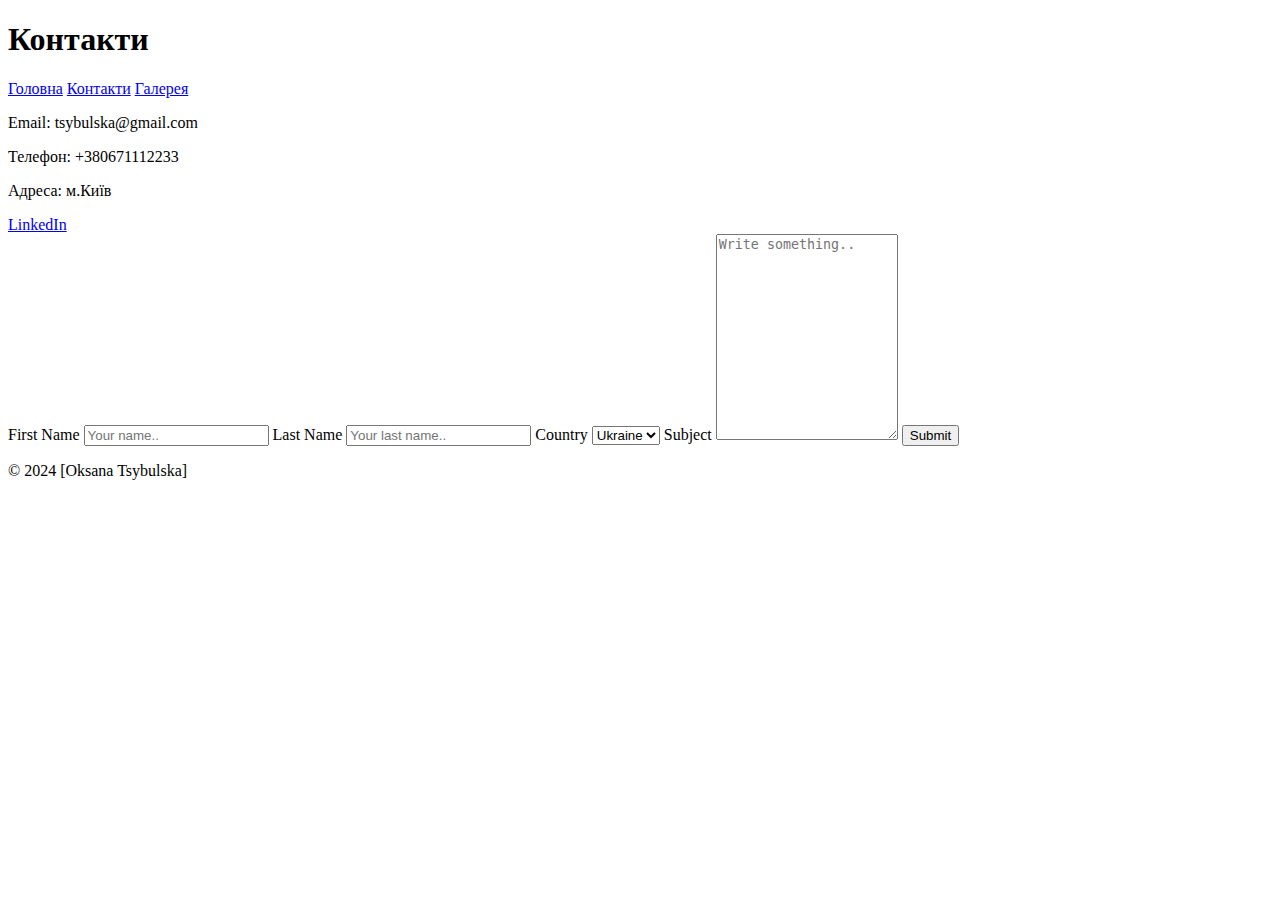
==== Pages/Contacs.html @ 02f0e853 "Updated Index.html, removed old files, added new Pages directory" ====
<!DOCTYPE html>
<html lang="uk">
<head>
    <meta charset="UTF-8">
    <title>Персональна сторінка</title>
</head>
<body>
<header> 
    <h1>Контакти</h1>
    <nav>
        <a href="file:///Users/oksana/Documents/QAManual/HW_Hillel/Homework%2021.1/Index.html">Головна</a>
        <a href="file:///Users/oksana/Documents/QAManual/HW_Hillel/Homework%2021.1/Pages/Contacs.html">Контакти</a>
        <a href="file:///Users/oksana/Documents/QAManual/HW_Hillel/Homework%2021.1/Pages/Images.html">Галерея</a>
        </nav>
</header>
   <section class="contact-info">
    <p>Email: tsybulska@gmail.com</p>
    <p>Телефон: +380671112233</p>
    <p>Адреса: м.Київ</p>
    <a href="https://www.linkedin.com/in/oksana-tsybulska-7b288a76">LinkedIn</a>
</section>

<div class="container">
    <form action="action_page.php">
        <label for="fname">First Name</label>
        <input type="text" id="fname" name="firstname" placeholder="Your name..">

        <label for="lname">Last Name</label>
        <input type="text" id="lname" name="lastname" placeholder="Your last name..">

        <label for="country">Country</label>
        <select id="country" name="country">
            <option value="ukraine">Ukraine</option>
        </select>

        <label for="subject">Subject</label>
        <textarea id="subject" name="subject" placeholder="Write something.." style="height:200px"></textarea>

        <input type="submit" value="Submit">
    </form>
</div>
<footer>
        <p>&copy; 2024 [Oksana Tsybulska]</p>
    </footer>

</body>
</html>
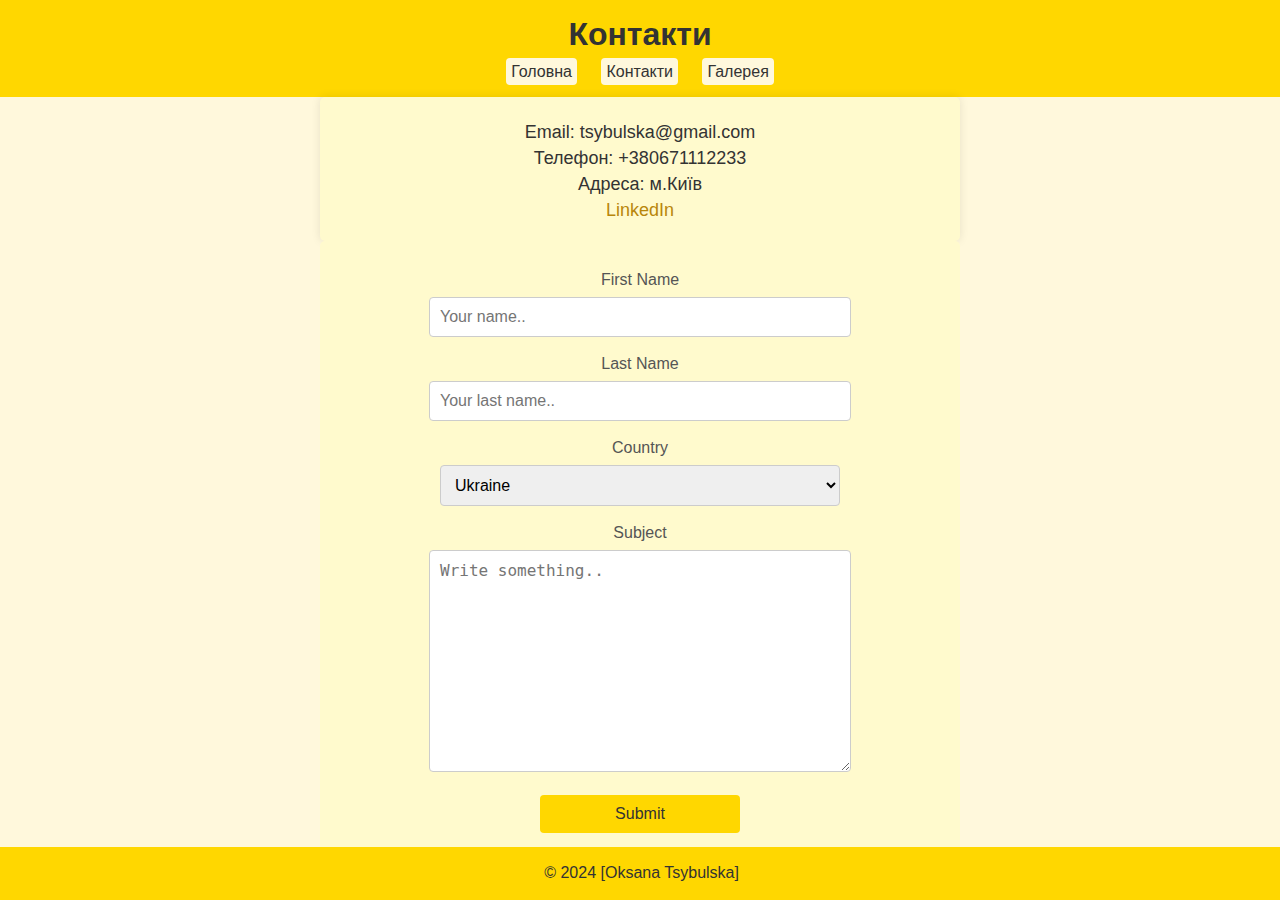
==== commit a5cc6196: "Add new changes to HTML and CSS files" ====
--- a/Pages/Contacs.html
+++ b/Pages/Contacs.html
@@ -2,7 +2,7 @@
 <html lang="uk">
 <head>
     <meta charset="UTF-8">
-    <title>Персональна сторінка</title>
+    <link rel="stylesheet" href="../Style.css"
 </head>
 <body>
 <header> 
--- a/Style.css
+++ b/Style.css
@@ -0,0 +1,149 @@
+body {
+    font-family: Arial, sans-serif;
+    margin: 0;
+    padding: 0;
+    background-color: #fff8dc; 
+    color: #333; 
+}
+
+header {
+    background-color: #ffd700; 
+    color: #333;
+    padding: 1em;
+    text-align: center;
+}
+
+header h1 {
+    margin: 0;
+}
+
+nav {
+    margin-top: 10px;
+}
+
+nav a {
+    color: #333;
+    text-decoration: none;
+    margin: 0 10px;
+    padding: 5px;
+    background-color: #fff8dc;
+    border-radius: 4px;
+}
+
+nav a:hover {
+    background-color: #f0e68c;
+}
+
+section {
+    margin: 20px;
+    padding: 15px;
+    background-color: #fffacd;
+    border-radius: 5px;
+    box-shadow: 0 0 10px rgba(0, 0, 0, 0.1);
+}
+
+section h2 {
+    color: #b8860b;
+    text-align: center; 
+}
+
+.gallery {
+    display: flex;
+    flex-wrap: wrap;
+    justify-content: center;
+    gap: 20px;
+    margin-top: 20px;
+}
+
+.gallery-item {
+    text-align: center;
+}
+
+.gallery-item img {
+    display: block;
+    margin: 0 auto;
+    border: 2px solid #ffd700;
+}
+
+.gallery-item p {
+    margin-top: 5px;
+    font-size: 16px;
+    color: #555;
+}
+
+.contact-info, .container {
+    text-align: center;
+    margin: 0 auto;
+    padding: 20px;
+    max-width: 600px;
+    background-color: #fffacd;
+    border-radius: 5px;
+}
+
+.contact-info p,
+.contact-info a {
+    font-size: 18px;
+    color: #333;
+    margin: 5px 0;
+}
+
+.contact-info a {
+    color: #b8860b;
+    text-decoration: none;
+}
+
+.contact-info a:hover {
+    text-decoration: underline;
+}
+
+.container form {
+    display: flex;
+    flex-direction: column;
+    align-items: center;
+}
+
+.container label {
+    font-size: 16px;
+    color: #555;
+    margin-top: 10px;
+}
+
+.container input[type="text"],
+.container select,
+.container textarea {
+    width: 100%;
+    max-width: 400px;
+    padding: 10px;
+    margin: 8px 0;
+    font-size: 16px;
+    border: 1px solid #ccc;
+    border-radius: 4px;
+}
+
+.container input[type="submit"] {
+    width: 100%;
+    max-width: 200px;
+    padding: 10px;
+    background-color: #ffd700;
+    color: #333;
+    font-size: 16px;
+    border: none;
+    border-radius: 4px;
+    cursor: pointer;
+    margin-top: 15px;
+}
+
+.container input[type="submit"]:hover {
+    background-color: #f0e68c;
+}
+
+footer {
+    text-align: center;
+    padding: 0.1em;
+    background-color: #ffd700;
+    color: #333;
+    position: fixed;
+    bottom: 0;
+    width: 100%;
+    margin-top: 40px;
+}
